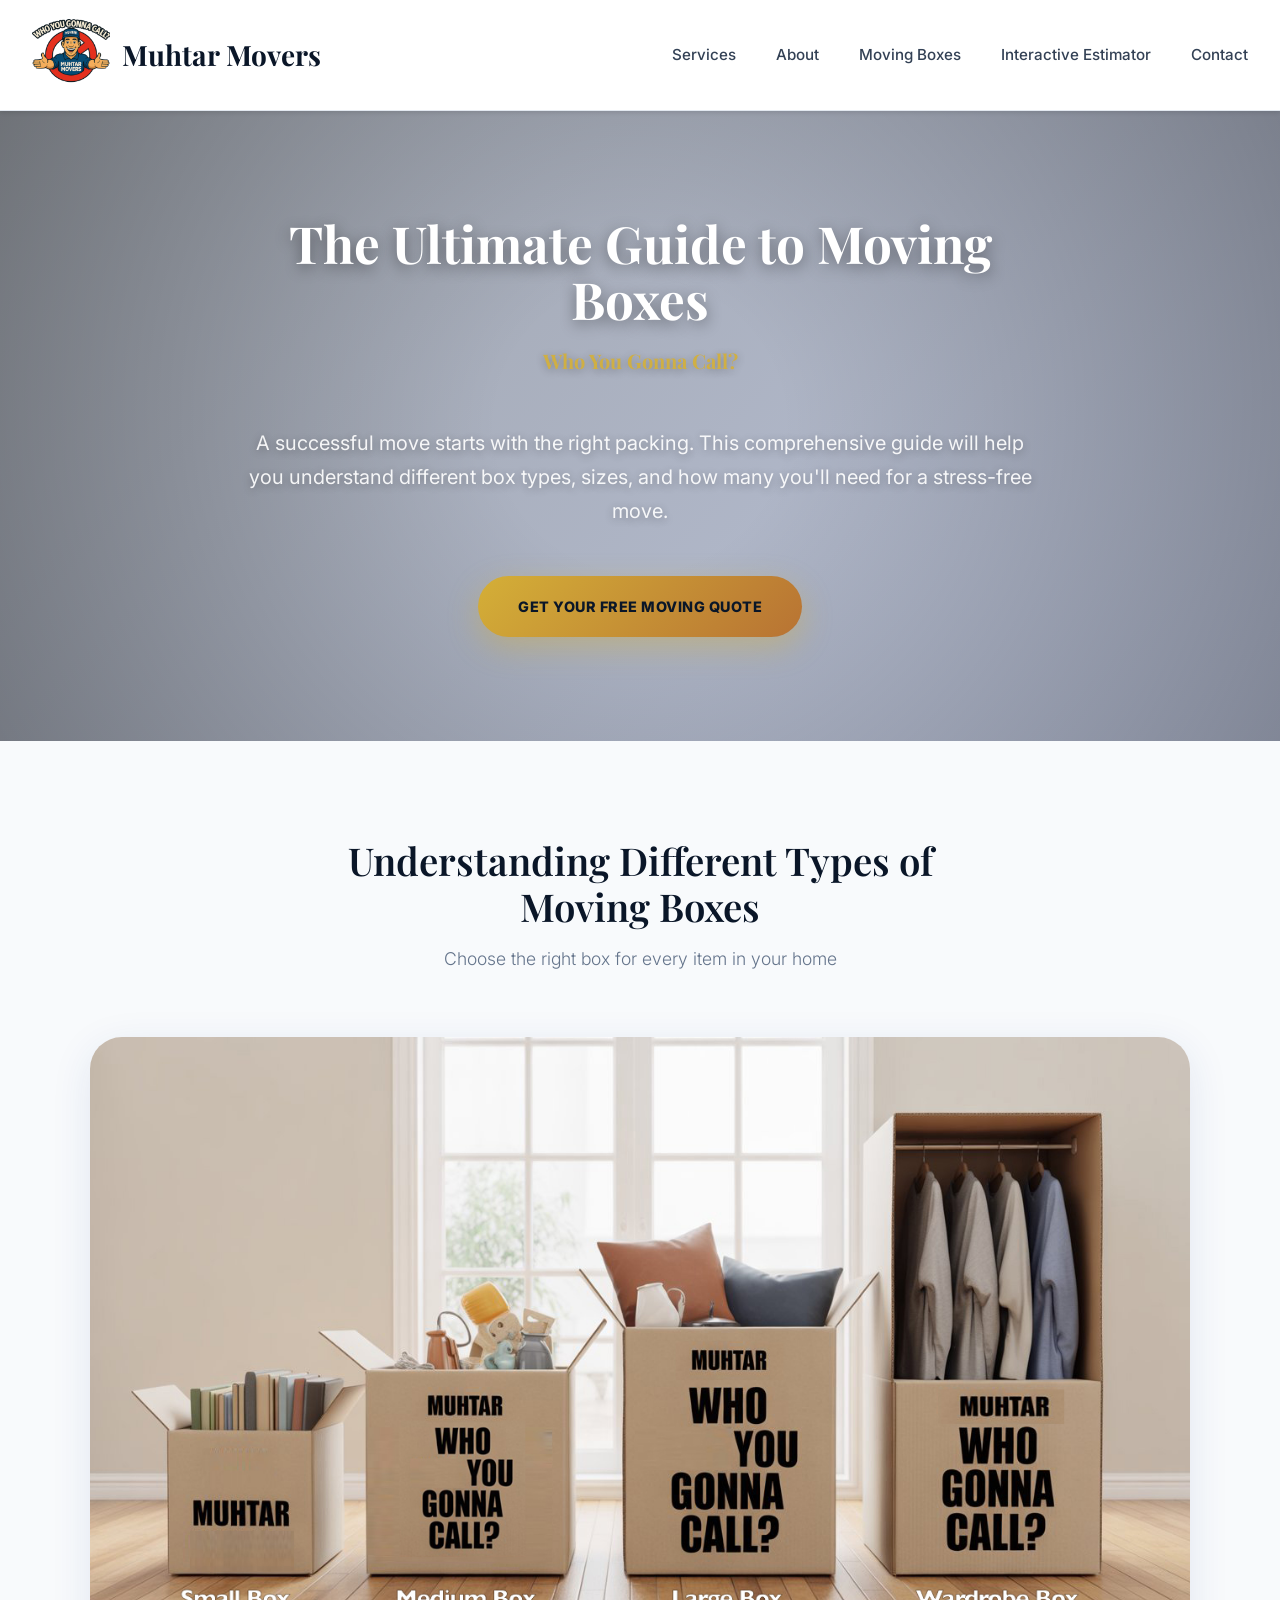
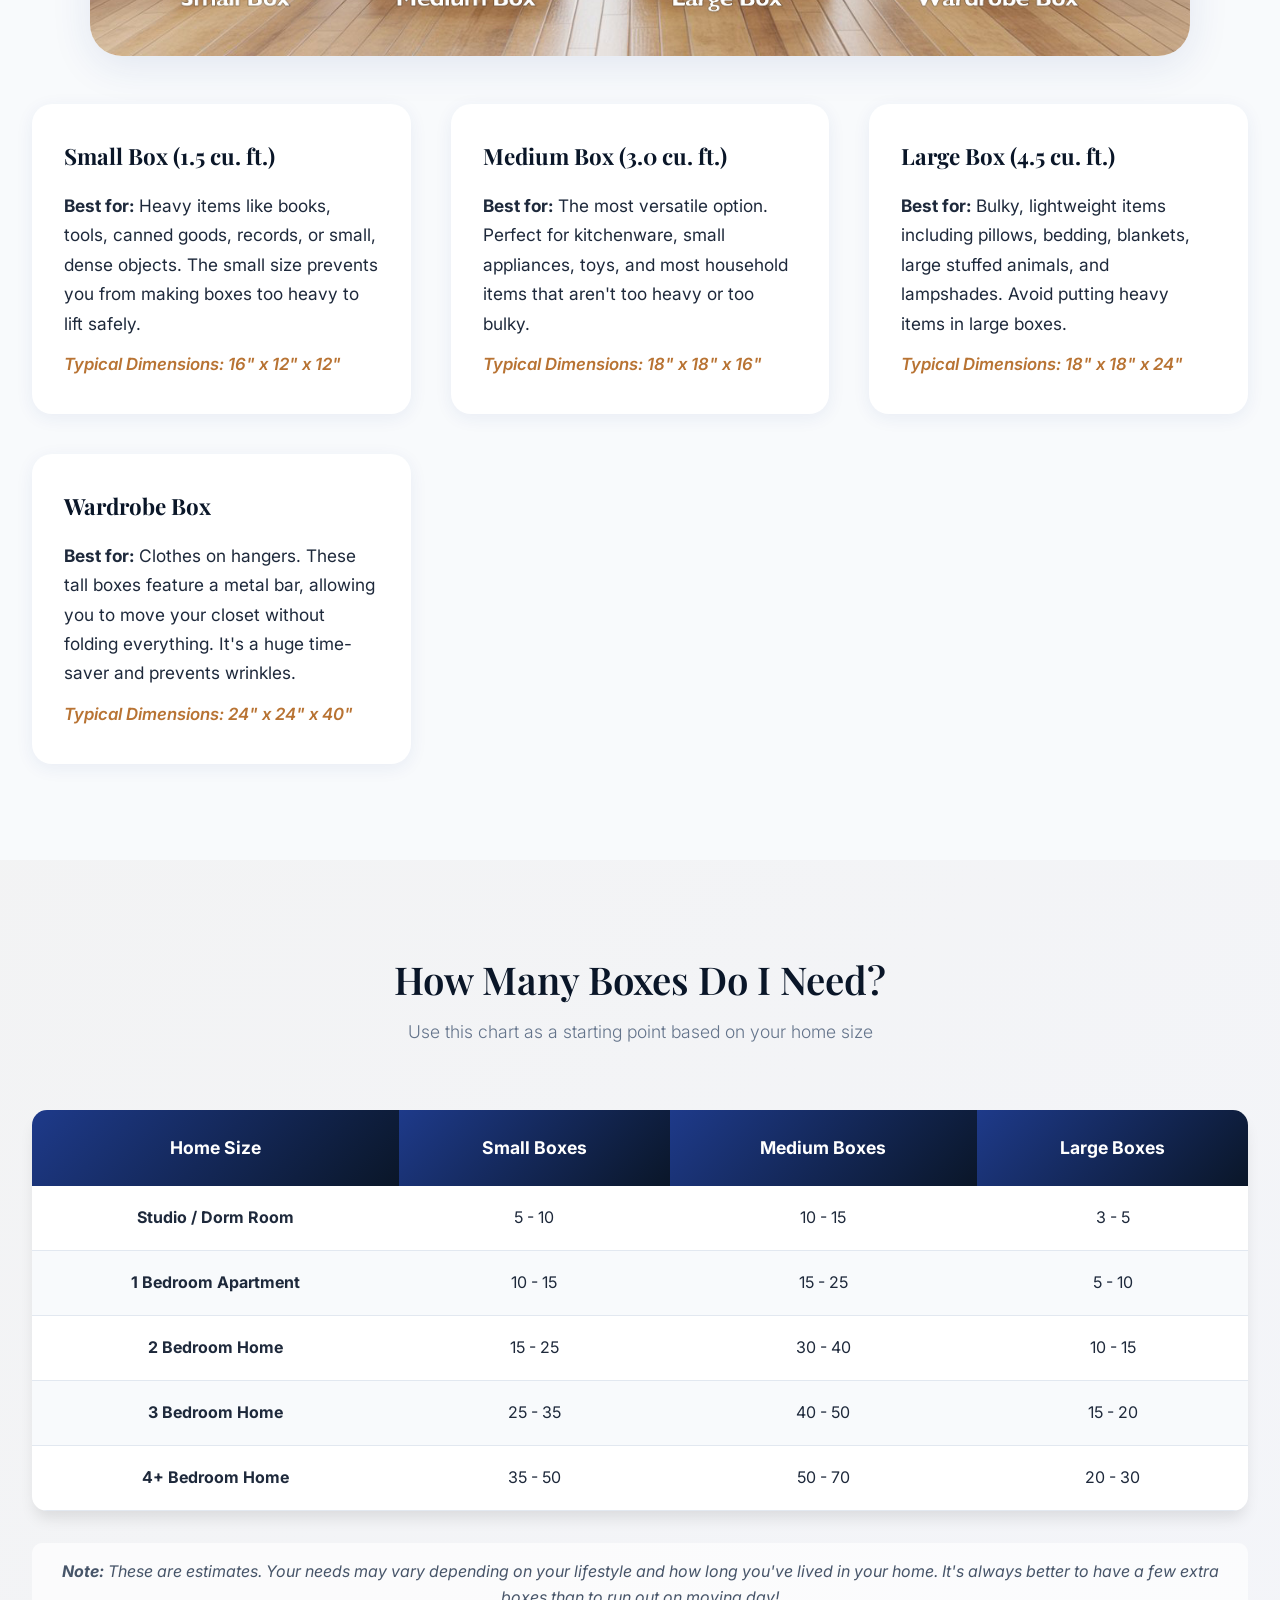
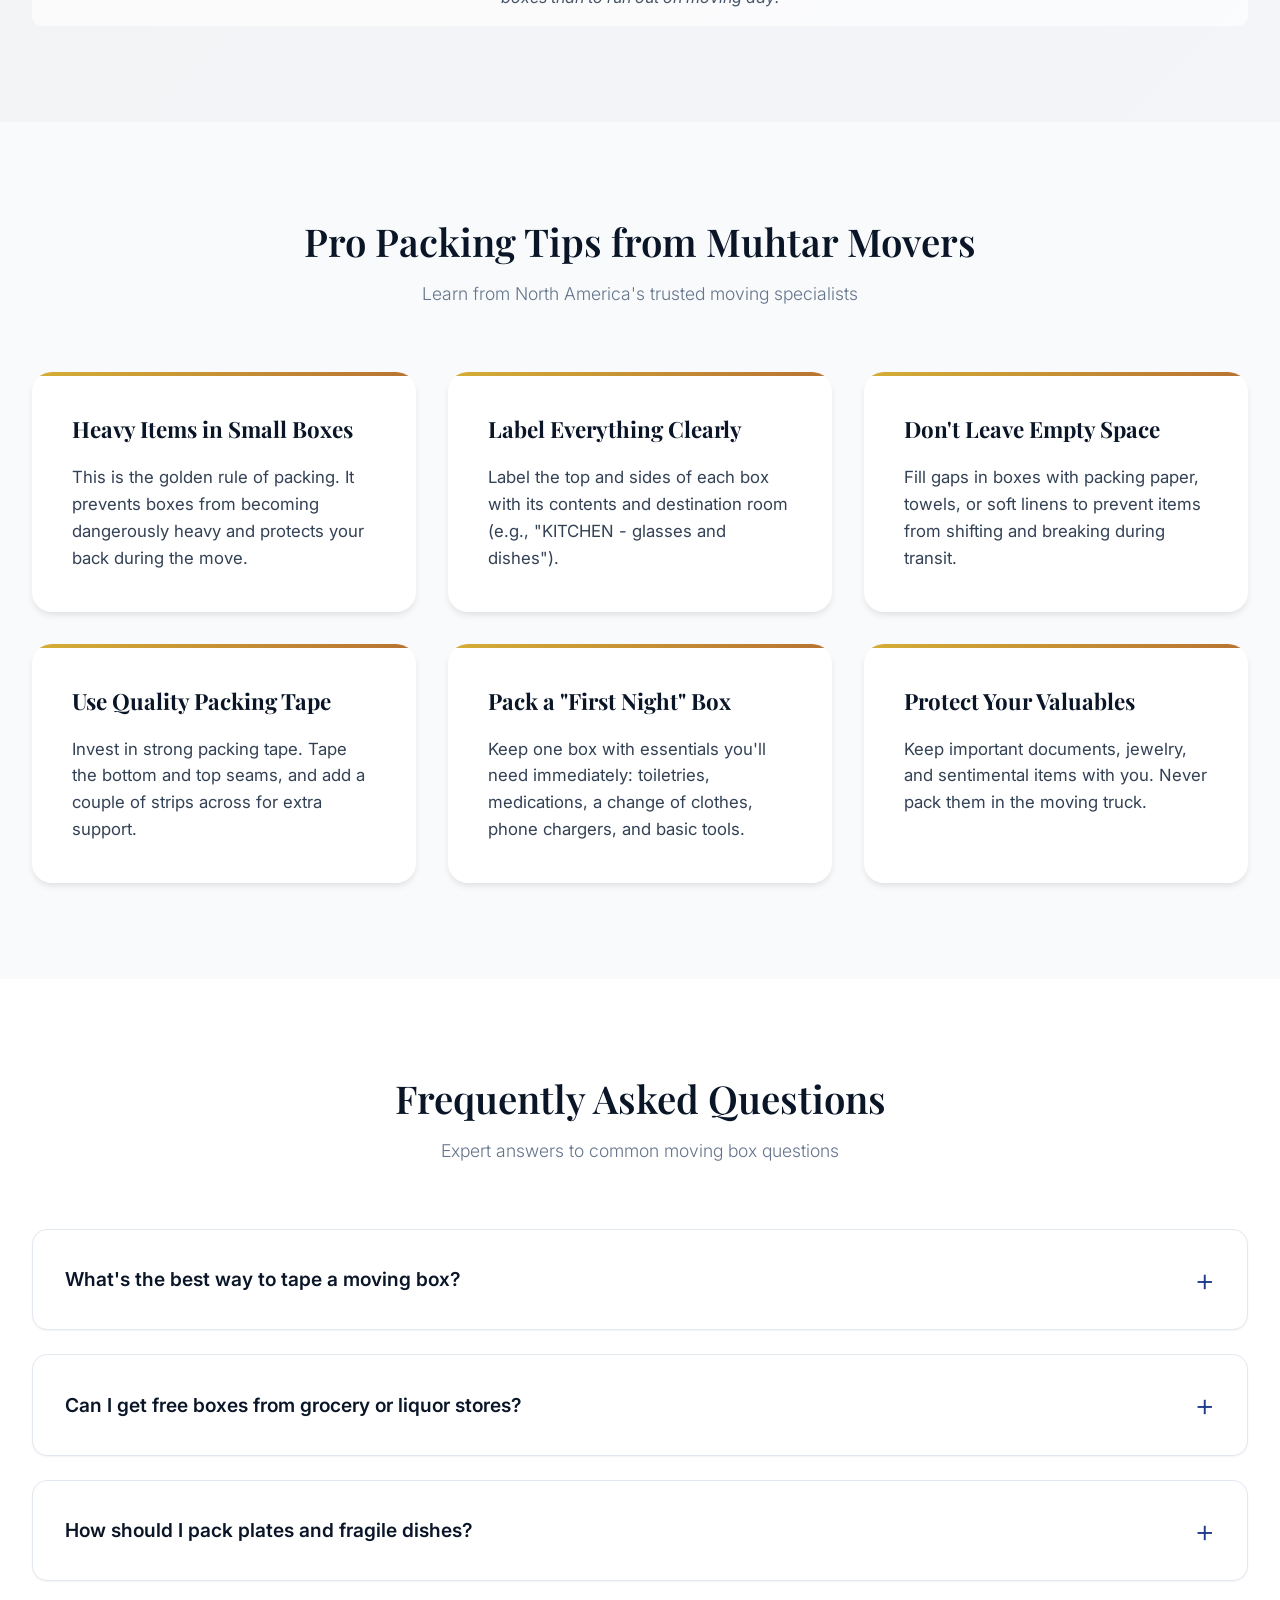
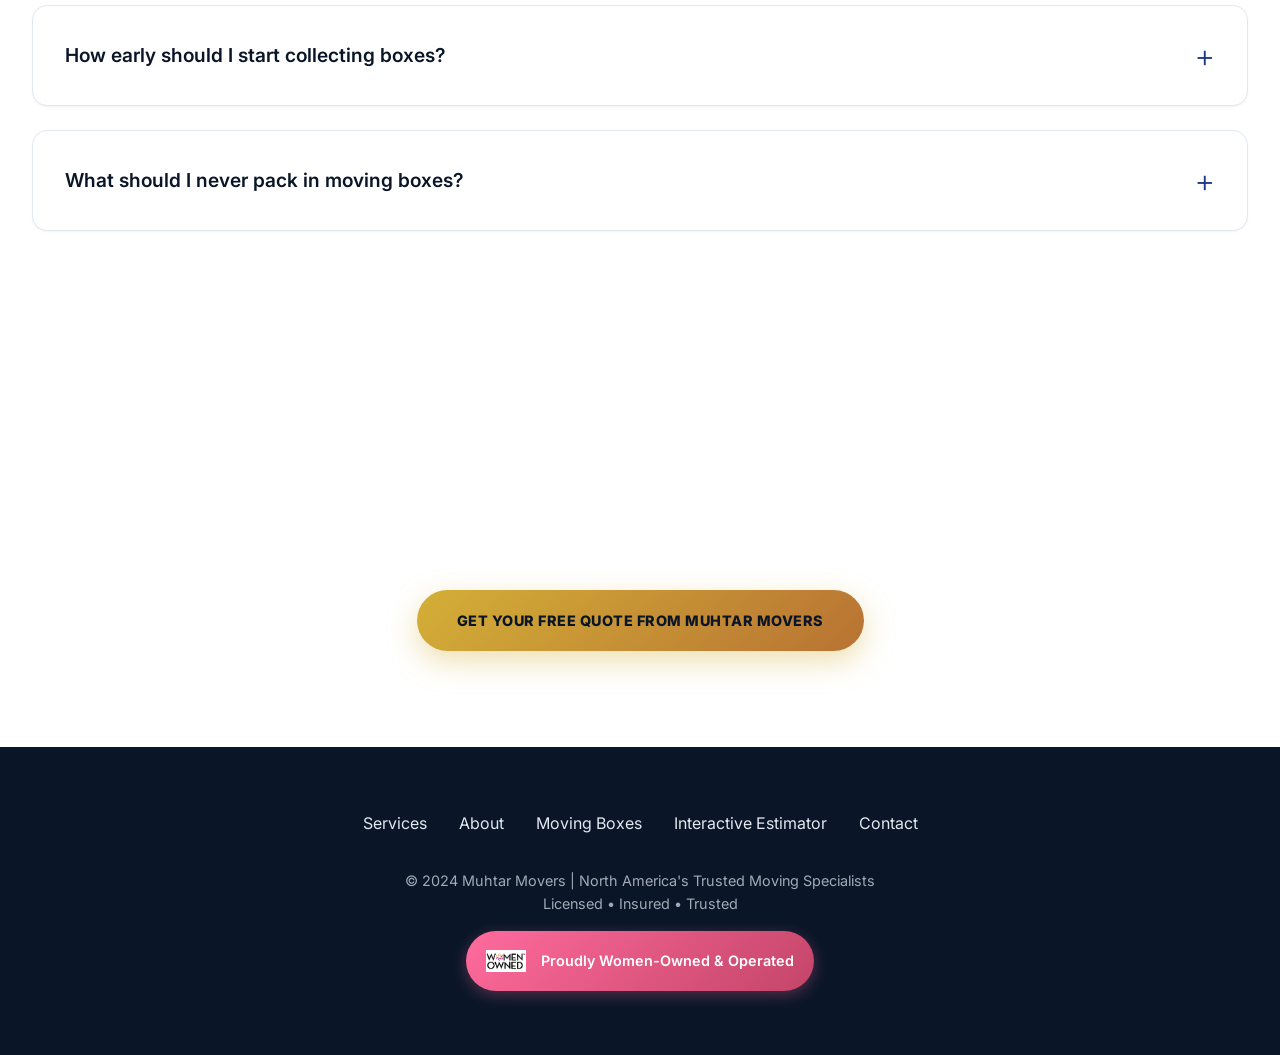
==== moving-boxes.html @ a3755960 "first commit" ====
<!DOCTYPE html>
<html lang="en">
<head>
    <meta charset="UTF-8">
    <meta name="viewport" content="width=device-width, initial-scale=1.0">
    <meta http-equiv="Content-Security-Policy" content="upgrade-insecure-requests">
    <title>The Ultimate Guide to Moving Boxes: Sizes, Tips & How Many You Need | Muhtar Movers</title>
    <meta name="description" content="Learn how to choose the right moving boxes for your move. Our complete guide covers box types, sizes, and how to estimate the number of boxes you need. Expert tips from North America's trusted moving specialists.">
    <meta name="keywords" content="moving boxes, moving box sizes, packing boxes, moving supplies, how many boxes do I need, moving tips, packing tips, moving company, moving boxes guide">

    <!-- Google Fonts -->
    <link rel="preconnect" href="https://fonts.googleapis.com">
    <link rel="preconnect" href="https://fonts.gstatic.com" crossorigin>
    <link href="https://fonts.googleapis.com/css2?family=Inter:wght@300;400;500;600;700;800&family=Playfair+Display:wght@400;500;600;700&display=swap" rel="stylesheet">
    
    <!-- Secure Configuration System -->
    <script src="config.js"></script>
    <script src="config-loader.js"></script>

    <style>
        /* === PREMIUM DESIGN SYSTEM === */
        :root {
            /* Premium Color Palette */
            --primary-navy: #0a1628;
            --primary-blue: #1e3a8a;
            --accent-gold: #d4af37;
            --accent-copper: #b87333;
            --neutral-100: #ffffff;
            --neutral-200: #f8fafc;
            --neutral-300: #e2e8f0;
            --neutral-400: #94a3b8;
            --neutral-500: #64748b;
            --neutral-600: #475569;
            --neutral-700: #334155;
            --neutral-800: #1e293b;
            --neutral-900: #0f172a;
            
            /* Gradients */
            --gradient-primary: linear-gradient(135deg, #1e3a8a 0%, #0a1628 100%);
            --gradient-gold: linear-gradient(135deg, #d4af37 0%, #b87333 100%);
            --gradient-glass: linear-gradient(135deg, rgba(255,255,255,0.1) 0%, rgba(255,255,255,0.05) 100%);
            
            /* Typography */
            --font-primary: 'Inter', -apple-system, BlinkMacSystemFont, sans-serif;
            --font-display: 'Playfair Display', serif;
            
            /* Shadows */
            --shadow-sm: 0 1px 2px 0 rgba(0, 0, 0, 0.05);
            --shadow-md: 0 4px 6px -1px rgba(0, 0, 0, 0.1);
            --shadow-lg: 0 10px 15px -3px rgba(0, 0, 0, 0.1);
            --shadow-xl: 0 20px 25px -5px rgba(0, 0, 0, 0.1);
            --shadow-2xl: 0 25px 50px -12px rgba(0, 0, 0, 0.25);
            
            /* Transitions */
            --transition-fast: 0.15s ease-out;
            --transition-normal: 0.3s ease-out;
            --transition-slow: 0.5s ease-out;
        }

        /* === RESET & BASE === */
        * {
            margin: 0;
            padding: 0;
            box-sizing: border-box;
        }

        html {
            scroll-behavior: smooth;
            font-size: 16px;
        }

        body {
            font-family: var(--font-primary);
            color: var(--neutral-800);
            background-color: var(--neutral-100);
            line-height: 1.6;
            overflow-x: hidden;
        }

        /* === UTILITY CLASSES === */
        .container {
            max-width: 1400px;
            margin: 0 auto;
            padding: 0 2rem;
        }

        .btn {
            display: inline-flex;
            align-items: center;
            justify-content: center;
            padding: 1.2rem 2.5rem;
            font-weight: 700;
            font-size: 1rem;
            text-decoration: none;
            border-radius: 50px;
            transition: all var(--transition-normal);
            cursor: pointer;
            border: none;
            position: relative;
            overflow: hidden;
            letter-spacing: 0.5px;
            text-transform: uppercase;
            font-size: 0.9rem;
        }

        .btn::before {
            content: '';
            position: absolute;
            top: 0;
            left: -100%;
            width: 100%;
            height: 100%;
            background: linear-gradient(90deg, transparent, rgba(255, 255, 255, 0.2), transparent);
            transition: left 0.5s;
        }

        .btn:hover::before {
            left: 100%;
        }

        .btn-primary {
            background: var(--gradient-primary);
            color: var(--neutral-100);
            box-shadow: 0 10px 30px rgba(30, 58, 138, 0.4);
        }

        .btn-primary:hover {
            transform: translateY(-4px) scale(1.05);
            box-shadow: 0 20px 40px rgba(30, 58, 138, 0.6);
        }

        .btn-gold {
            background: var(--gradient-gold);
            color: var(--primary-navy);
            box-shadow: 0 10px 30px rgba(212, 175, 55, 0.4);
            font-weight: 800;
        }

        .btn-gold:hover {
            transform: translateY(-4px) scale(1.05);
            box-shadow: 0 20px 40px rgba(212, 175, 55, 0.6);
            color: var(--primary-navy);
        }

        /* === HEADER === */
        .header {
            background: white;
            border-bottom: 1px solid #e2e8f0;
            padding: 1rem 0;
            box-shadow: 0 2px 4px rgba(0, 0, 0, 0.1);
            position: sticky;
            top: 0;
            z-index: 100;
        }

        .header .container {
            display: flex;
            align-items: center;
            justify-content: space-between;
        }

        .logo {
            font-family: var(--font-display);
            font-size: 1.75rem;
            font-weight: 700;
            color: var(--primary-navy);
            text-decoration: none;
            display: flex;
            align-items: center;
        }

        .logo img {
            height: 78px;
            width: auto;
            margin-right: 0.75rem;
            transition: transform var(--transition-normal);
        }

        .logo:hover img {
            transform: scale(1.05);
        }

        .nav {
            display: flex;
            list-style: none;
            gap: 2.5rem;
        }

        .nav a {
            color: var(--neutral-700);
            text-decoration: none;
            font-weight: 500;
            font-size: 0.95rem;
            position: relative;
            transition: color var(--transition-fast);
        }

        .nav a:hover {
            color: var(--primary-blue);
        }

        .nav a::after {
            content: '';
            position: absolute;
            bottom: -8px;
            left: 0;
            width: 0;
            height: 2px;
            background: var(--gradient-gold);
            transition: width var(--transition-normal);
        }

        .nav a:hover::after {
            width: 100%;
        }

        /* === HERO SECTION === */
        .hero {
            min-height: 70vh;
            background: linear-gradient(135deg, rgba(10, 22, 40, 0.4) 0%, rgba(30, 58, 138, 0.3) 100%), url('https://images.unsplash.com/photo-1566576721346-d4a3b4eaeb55?q=80&w=1965&auto=format&fit=crop') center/cover no-repeat;
            background-attachment: fixed;
            display: flex;
            align-items: center;
            padding: 100px 0;
            color: var(--neutral-100);
            position: relative;
        }

        .hero::before {
            content: '';
            position: absolute;
            top: 0;
            left: 0;
            right: 0;
            bottom: 0;
            background: radial-gradient(circle at center, transparent 20%, rgba(0,0,0,0.3) 100%);
            z-index: 1;
        }

        .hero-content {
            position: relative;
            z-index: 2;
            text-align: center;
            max-width: 800px;
            margin: 0 auto;
        }

        .hero h1 {
            font-family: var(--font-display);
            font-size: clamp(2.5rem, 4vw, 4rem);
            font-weight: 700;
            line-height: 1.1;
            margin-bottom: 1rem;
            color: white;
            text-shadow: 0 4px 15px rgba(0,0,0,0.4);
        }

        .hero-slogan {
            font-size: clamp(1.5rem, 3vw, 2.5rem);
            font-family: var(--font-display);
            color: var(--accent-gold);
            margin-bottom: 2rem;
            text-shadow: 2px 2px 4px rgba(0,0,0,0.5);
            font-weight: 700;
        }

        .hero p {
            font-size: 1.25rem;
            margin-bottom: 3rem;
            opacity: 0.9;
            line-height: 1.7;
            text-shadow: 0 2px 8px rgba(0,0,0,0.3);
        }

        /* === SECTIONS === */
        section {
            padding: 6rem 0;
        }

        .section-header {
            text-align: center;
            max-width: 700px;
            margin: 0 auto 4rem;
        }

        .section-title {
            font-family: var(--font-display);
            font-size: clamp(2rem, 3vw, 3rem);
            font-weight: 600;
            color: var(--primary-navy);
            margin-bottom: 1rem;
            line-height: 1.2;
        }

        .section-subtitle {
            font-size: 1.1rem;
            color: var(--neutral-500);
            font-weight: 300;
            line-height: 1.6;
        }

        /* === BOX TYPES SECTION === */
        .box-types {
            background: var(--neutral-200);
        }
        .main-box-hero-image-wrapper {
            width: 100%;
            max-width: 1100px;
            margin: 0 auto 3rem auto;
            border-radius: 32px;
            overflow: hidden;
            box-shadow: 0 10px 40px rgba(30,58,138,0.10);
            background: #fff;
        }
        .main-box-hero-image {
            width: 100%;
            height: auto;
            display: block;
            aspect-ratio: 16/9;
            object-fit: cover;
        }
        .box-type-cards {
            display: grid;
            grid-template-columns: repeat(auto-fit, minmax(320px, 1fr));
            gap: 2.5rem;
            margin-top: 2rem;
        }
        .box-type-card {
            background: var(--neutral-100);
            border-radius: 20px;
            box-shadow: 0 4px 18px rgba(30,58,138,0.07);
            padding: 2.2rem 2rem 1.5rem 2rem;
            display: flex;
            flex-direction: column;
            align-items: flex-start;
            transition: box-shadow 0.3s;
        }
        .box-type-card:hover {
            box-shadow: 0 8px 32px rgba(30,58,138,0.13);
        }
        .box-type-card h3 {
            font-family: var(--font-display);
            font-size: 1.4rem;
            color: var(--primary-navy);
            margin-bottom: 1rem;
            font-weight: 700;
        }
        .box-type-card p {
            font-size: 1.08rem;
            line-height: 1.7;
            margin-bottom: 0.7rem;
        }
        .box-type-card em {
            color: var(--accent-copper);
            font-weight: 600;
            font-size: 1.05rem;
        }
        @media (max-width: 900px) {
            .main-box-hero-image-wrapper {
                border-radius: 18px;
            }
            .box-type-cards {
                grid-template-columns: 1fr;
                gap: 1.5rem;
            }
            .box-type-card {
                padding: 1.5rem 1rem 1rem 1rem;
            }
        }

        .box-entry:hover {
            transform: translateY(-5px);
            box-shadow: var(--shadow-xl);
        }

        .box-entry:nth-child(even) .box-content {
            order: -1;
        }

        .box-entry img {
            width: 100%;
            height: 300px;
            object-fit: cover;
            border-radius: 15px;
            box-shadow: var(--shadow-md);
        }

        .box-content h3 {
            font-family: var(--font-display);
            font-size: 1.8rem;
            color: var(--primary-navy);
            margin-bottom: 1rem;
        }

        .box-content p {
            font-size: 1.1rem;
            line-height: 1.7;
            margin-bottom: 1rem;
        }

        .box-content em {
            color: var(--accent-copper);
            font-weight: 600;
        }

        /* === CALCULATOR SECTION === */
        .calculator {
            background: linear-gradient(135deg, rgba(10, 22, 40, 0.05) 0%, rgba(30, 58, 138, 0.05) 100%);
        }

        .estimator-table {
            width: 100%;
            margin-top: 2rem;
            border-collapse: collapse;
            border-radius: 15px;
            overflow: hidden;
            box-shadow: var(--shadow-lg);
            background: white;
        }

        .estimator-table th {
            background: var(--gradient-primary);
            color: white;
            padding: 1.5rem;
            text-align: center;
            font-weight: 700;
            font-size: 1.1rem;
        }

        .estimator-table td {
            padding: 1.2rem;
            text-align: center;
            border-bottom: 1px solid var(--neutral-300);
            font-size: 1rem;
        }

        .estimator-table tbody tr:nth-child(even) {
            background-color: var(--neutral-200);
        }

        .estimator-table tbody tr:hover {
            background-color: rgba(212, 175, 55, 0.1);
        }

        .table-note {
            text-align: center;
            margin-top: 2rem;
            font-style: italic;
            color: var(--neutral-600);
            padding: 1rem;
            background: rgba(255, 255, 255, 0.7);
            border-radius: 10px;
        }

        /* === TIPS SECTION === */
        .tips {
            background: var(--neutral-200);
        }

        .tips-grid {
            display: grid;
            grid-template-columns: repeat(auto-fit, minmax(350px, 1fr));
            gap: 2rem;
        }

        .tip-card {
            background: white;
            padding: 2.5rem;
            border-radius: 20px;
            box-shadow: var(--shadow-md);
            transition: all var(--transition-normal);
            position: relative;
            overflow: hidden;
        }

        .tip-card::before {
            content: '';
            position: absolute;
            top: 0;
            left: 0;
            right: 0;
            height: 4px;
            background: var(--gradient-gold);
        }

        .tip-card:hover {
            transform: translateY(-5px);
            box-shadow: var(--shadow-xl);
        }

        .tip-card h3 {
            font-family: var(--font-display);
            font-size: 1.4rem;
            color: var(--primary-navy);
            margin-bottom: 1rem;
        }

        .tip-card p {
            font-size: 1.05rem;
            line-height: 1.6;
            color: var(--neutral-700);
        }

        /* === FAQ SECTION === */
        .faq {
            background: var(--neutral-100);
        }

        .faq-item {
            border: 1px solid var(--neutral-300);
            border-radius: 15px;
            margin-bottom: 1.5rem;
            overflow: hidden;
            background: white;
            box-shadow: var(--shadow-sm);
            transition: all var(--transition-normal);
        }

        .faq-item:hover {
            box-shadow: var(--shadow-md);
        }

        .faq-item.active {
            box-shadow: var(--shadow-lg);
            border-color: var(--primary-blue);
        }

        .faq-question {
            padding: 1.5rem 2rem;
            cursor: pointer;
            font-size: 1.2rem;
            font-weight: 600;
            color: var(--primary-navy);
            display: flex;
            justify-content: space-between;
            align-items: center;
            transition: background-color var(--transition-fast);
        }

        .faq-question:hover {
            background-color: var(--neutral-200);
        }

        .faq-question::after {
            content: '+';
            font-size: 2rem;
            color: var(--primary-blue);
            transition: transform var(--transition-normal);
            font-weight: 300;
        }

        .faq-item.active .faq-question::after {
            transform: rotate(45deg);
        }

        .faq-answer {
            max-height: 0;
            overflow: hidden;
            transition: max-height var(--transition-normal), padding var(--transition-normal);
            background: var(--neutral-200);
        }

        .faq-item.active .faq-answer {
            max-height: 500px;
            padding: 1.5rem 2rem;
        }

        .faq-answer p {
            font-size: 1.05rem;
            line-height: 1.6;
            color: var(--neutral-700);
            margin: 0;
        }

        /* === CTA SECTION === */
        .cta {
            background: linear-gradient(135deg, rgba(10, 22, 40, 0.55) 0%, rgba(30, 58, 138, 0.45) 100%), url('visuals/boxes/02.jpeg') center/cover no-repeat;
            background-attachment: fixed;
            color: white;
            text-align: center;
            padding: 6rem 0;
            position: relative;
        }

        .cta h3 {
            font-family: var(--font-display);
            font-size: 2.5rem;
            font-weight: 700;
            margin-bottom: 1rem;
            color: white;
        }

        .cta p {
            font-size: 1.2rem;
            margin-bottom: 2rem;
            opacity: 0.9;
        }

        .cta-image-wrapper {
            width: 100%;
            max-width: 900px;
            margin: 0 auto 2.5rem auto;
            border-radius: 24px;
            overflow: hidden;
            box-shadow: 0 8px 32px rgba(30,58,138,0.10);
            background: #fff;
        }
        .cta-image {
            width: 100%;
            height: auto;
            display: block;
            aspect-ratio: 16/9;
            object-fit: cover;
        }
        @media (max-width: 900px) {
            .cta-image-wrapper {
                border-radius: 14px;
            }
        }

        /* === FOOTER === */
        .footer {
            background: var(--primary-navy);
            color: var(--neutral-300);
            padding: 4rem 0 2rem;
            text-align: center;
        }

        .footer-content {
            margin-bottom: 2rem;
        }

        .footer-nav {
            display: flex;
            justify-content: center;
            gap: 2rem;
            margin-bottom: 2rem;
        }

        .footer-nav a {
            color: var(--neutral-300);
            text-decoration: none;
            transition: color var(--transition-fast);
        }

        .footer-nav a:hover {
            color: var(--accent-gold);
        }

        .footer p {
            opacity: 0.7;
            font-size: 0.9rem;
        }

        .footer-women-owned {
            background: linear-gradient(135deg, #FF6B9D, #C44569);
            color: white;
            padding: 10px 20px;
            border-radius: 50px;
            font-weight: 600;
            font-size: 0.9rem;
            margin: 1rem auto 0;
            display: inline-flex;
            align-items: center;
            opacity: 1 !important;
            box-shadow: 0 4px 15px rgba(255, 107, 157, 0.3);
        }

        .wo-logo-footer {
            width: 40px;
            height: 40px;
            margin-right: 15px;
            object-fit: contain;
        }

        /* === RESPONSIVE === */
        @media (max-width: 768px) {
            .container {
                padding: 0 1rem;
            }

            .nav {
                display: none;
            }

            .hero h1 {
                font-size: 2.5rem;
            }

            .hero-slogan {
                font-size: 1.5rem;
            }

            .box-entry {
                grid-template-columns: 1fr;
                text-align: center;
            }

            .box-entry:nth-child(even) {
                grid-template-columns: 1fr;
            }

            .box-entry:nth-child(even) .box-content {
                order: 0;
            }

            .tips-grid {
                grid-template-columns: 1fr;
            }

            .estimator-table {
                font-size: 0.9rem;
            }

            .estimator-table th,
            .estimator-table td {
                padding: 0.8rem 0.5rem;
            }
        }
    </style>
</head>
<body>
    <!-- Header -->
    <header class="header">
        <div class="container">
            <a href="index.html" class="logo">
                <img src="visuals/Logo.png" alt="Muhtar Movers Logo">
                Muhtar Movers
            </a>
            <nav class="nav">
                <a href="index.html#services">Services</a>
                <a href="index.html#about">About</a>
                <a href="moving-boxes.html">Moving Boxes</a>
                <a href="game/interactive.html">Interactive Estimator</a>
                <a href="index.html#contact">Contact</a>
            </nav>
        </div>
    </header>

    <!-- Hero Section -->
    <section class="hero">
        <div class="container">
            <div class="hero-content">
                <h1>The Ultimate Guide to Moving Boxes</h1>
                <p class="hero-slogan">Who You Gonna Call?</p>
                <p>A successful move starts with the right packing. This comprehensive guide will help you understand different box types, sizes, and how many you'll need for a stress-free move.</p>
                <a href="game/interactive.html" class="btn btn-gold">Get Your Free Moving Quote</a>
            </div>
        </div>
    </section>

    <!-- Box Types Section -->
    <section class="box-types">
        <div class="container">
            <div class="section-header">
                <h2 class="section-title">Understanding Different Types of Moving Boxes</h2>
                <p class="section-subtitle">Choose the right box for every item in your home</p>
            </div>
            <div class="main-box-hero-image-wrapper">
                <img src="visuals/boxes/all01.jpg" alt="All box types" class="main-box-hero-image">
            </div>
            <div class="box-type-cards">
                <div class="box-type-card">
                    <h3>Small Box (1.5 cu. ft.)</h3>
                    <p><strong>Best for:</strong> Heavy items like books, tools, canned goods, records, or small, dense objects. The small size prevents you from making boxes too heavy to lift safely.</p>
                    <p><em>Typical Dimensions: 16" x 12" x 12"</em></p>
                </div>
                <div class="box-type-card">
                    <h3>Medium Box (3.0 cu. ft.)</h3>
                    <p><strong>Best for:</strong> The most versatile option. Perfect for kitchenware, small appliances, toys, and most household items that aren't too heavy or too bulky.</p>
                    <p><em>Typical Dimensions: 18" x 18" x 16"</em></p>
                </div>
                <div class="box-type-card">
                    <h3>Large Box (4.5 cu. ft.)</h3>
                    <p><strong>Best for:</strong> Bulky, lightweight items including pillows, bedding, blankets, large stuffed animals, and lampshades. Avoid putting heavy items in large boxes.</p>
                    <p><em>Typical Dimensions: 18" x 18" x 24"</em></p>
                </div>
                <div class="box-type-card">
                    <h3>Wardrobe Box</h3>
                    <p><strong>Best for:</strong> Clothes on hangers. These tall boxes feature a metal bar, allowing you to move your closet without folding everything. It's a huge time-saver and prevents wrinkles.</p>
                    <p><em>Typical Dimensions: 24" x 24" x 40"</em></p>
                </div>
            </div>
        </div>
    </section>
    
    <!-- Calculator Section -->
    <section class="calculator">
        <div class="container">
            <div class="section-header">
                <h2 class="section-title">How Many Boxes Do I Need?</h2>
                <p class="section-subtitle">Use this chart as a starting point based on your home size</p>
            </div>
            
            <table class="estimator-table">
                <thead>
                    <tr>
                        <th>Home Size</th>
                        <th>Small Boxes</th>
                        <th>Medium Boxes</th>
                        <th>Large Boxes</th>
                    </tr>
                </thead>
                <tbody>
                    <tr>
                        <td><strong>Studio / Dorm Room</strong></td>
                        <td>5 - 10</td>
                        <td>10 - 15</td>
                        <td>3 - 5</td>
                    </tr>
                    <tr>
                        <td><strong>1 Bedroom Apartment</strong></td>
                        <td>10 - 15</td>
                        <td>15 - 25</td>
                        <td>5 - 10</td>
                    </tr>
                    <tr>
                        <td><strong>2 Bedroom Home</strong></td>
                        <td>15 - 25</td>
                        <td>30 - 40</td>
                        <td>10 - 15</td>
                    </tr>
                    <tr>
                        <td><strong>3 Bedroom Home</strong></td>
                        <td>25 - 35</td>
                        <td>40 - 50</td>
                        <td>15 - 20</td>
                    </tr>
                    <tr>
                        <td><strong>4+ Bedroom Home</strong></td>
                        <td>35 - 50</td>
                        <td>50 - 70</td>
                        <td>20 - 30</td>
                    </tr>
                </tbody>
            </table>
            
            <div class="table-note">
                <p><strong>Note:</strong> These are estimates. Your needs may vary depending on your lifestyle and how long you've lived in your home. It's always better to have a few extra boxes than to run out on moving day!</p>
            </div>
        </div>
    </section>

    <!-- Tips Section -->
    <section class="tips">
        <div class="container">
            <div class="section-header">
                <h2 class="section-title">Pro Packing Tips from Muhtar Movers</h2>
                <p class="section-subtitle">Learn from North America's trusted moving specialists</p>
            </div>
            
            <div class="tips-grid">
                <div class="tip-card">
                    <h3>Heavy Items in Small Boxes</h3>
                    <p>This is the golden rule of packing. It prevents boxes from becoming dangerously heavy and protects your back during the move.</p>
                </div>
                <div class="tip-card">
                    <h3>Label Everything Clearly</h3>
                    <p>Label the top and sides of each box with its contents and destination room (e.g., "KITCHEN - glasses and dishes").</p>
                </div>
                <div class="tip-card">
                    <h3>Don't Leave Empty Space</h3>
                    <p>Fill gaps in boxes with packing paper, towels, or soft linens to prevent items from shifting and breaking during transit.</p>
                </div>
                <div class="tip-card">
                    <h3>Use Quality Packing Tape</h3>
                    <p>Invest in strong packing tape. Tape the bottom and top seams, and add a couple of strips across for extra support.</p>
                </div>
                <div class="tip-card">
                    <h3>Pack a "First Night" Box</h3>
                    <p>Keep one box with essentials you'll need immediately: toiletries, medications, a change of clothes, phone chargers, and basic tools.</p>
                </div>
                <div class="tip-card">
                    <h3>Protect Your Valuables</h3>
                    <p>Keep important documents, jewelry, and sentimental items with you. Never pack them in the moving truck.</p>
                </div>
            </div>
        </div>
    </section>

    <!-- FAQ Section -->
    <section class="faq">
        <div class="container">
            <div class="section-header">
                <h2 class="section-title">Frequently Asked Questions</h2>
                <p class="section-subtitle">Expert answers to common moving box questions</p>
            </div>
            
            <div class="faq-item">
                <div class="faq-question">What's the best way to tape a moving box?</div>
                <div class="faq-answer">
                    <p>Use the "H-Tape" method. Tape down the main seam where the flaps meet in the middle, then tape along the two short side seams. This creates a strong 'H' shape and fully secures the bottom and top of the box.</p>
                </div>
            </div>
            
            <div class="faq-item">
                <div class="faq-question">Can I get free boxes from grocery or liquor stores?</div>
                <div class="faq-answer">
                    <p>While possible, it's not always recommended. Used boxes may be structurally weak, have odd shapes, or carry contaminants from their previous contents. For the safety of your belongings, it's best to use proper moving boxes.</p>
                </div>
            </div>
            
            <div class="faq-item">
                <div class="faq-question">How should I pack plates and fragile dishes?</div>
                <div class="faq-answer">
                    <p>Use a medium box, often called a "Dish Pack" box if it comes with cell dividers. Wrap each plate in packing paper and stack them vertically (like records in a crate), not flat. They are much stronger this way. Fill all gaps with crumpled paper.</p>
                </div>
            </div>
            
            <div class="faq-item">
                <div class="faq-question">How early should I start collecting boxes?</div>
                <div class="faq-answer">
                    <p>Start gathering boxes 6-8 weeks before your move. This gives you time to find the right sizes and quantities without rushing. Remember, different box types serve different purposes, so plan accordingly.</p>
                </div>
            </div>
            
            <div class="faq-item">
                <div class="faq-question">What should I never pack in moving boxes?</div>
                <div class="faq-answer">
                    <p>Never pack hazardous materials (paint, chemicals, propane), perishable food, important documents, jewelry, cash, or irreplaceable items. These should be transported separately or kept with you personally.</p>
                </div>
            </div>
        </div>
    </section>

    <!-- CTA Section -->
    <section class="cta">
        <div class="container">
            <h3>Ready to Make Your Move?</h3>
            <p>Now that you know how to pack properly, let North America's trusted moving specialists handle the heavy lifting.</p>
            <a href="game/interactive.html" class="btn btn-gold">Get Your Free Quote from Muhtar Movers</a>
        </div>
    </section>

    <!-- Footer -->
    <footer class="footer">
        <div class="container">
            <div class="footer-content">
                <div class="footer-nav">
                    <a href="index.html#services">Services</a>
                    <a href="index.html#about">About</a>
                    <a href="moving-boxes.html">Moving Boxes</a>
                    <a href="game/interactive.html">Interactive Estimator</a>
                    <a href="index.html#contact">Contact</a>
                </div>
                <p>© 2024 Muhtar Movers | North America's Trusted Moving Specialists</p>
                <p>Licensed • Insured • Trusted</p>
                <p class="footer-women-owned">
                    <img src="visuals/WO.png" alt="Women Owned" class="wo-logo-footer">
                    <span>Proudly Women-Owned & Operated</span>
                </p>
            </div>
        </div>
    </footer>

    <script>
        // FAQ Accordion Functionality
        const faqItems = document.querySelectorAll('.faq-item');
        
        faqItems.forEach(item => {
            const question = item.querySelector('.faq-question');
            const answer = item.querySelector('.faq-answer');
            
            question.addEventListener('click', () => {
                const isActive = item.classList.contains('active');
                
                // Close all other FAQ items
                faqItems.forEach(otherItem => {
                    if (otherItem !== item) {
                        otherItem.classList.remove('active');
                    }
                });
                
                // Toggle current item
                if (isActive) {
                    item.classList.remove('active');
                } else {
                    item.classList.add('active');
                }
            });
        });

        // Smooth scrolling for anchor links
        document.querySelectorAll('a[href^="#"]').forEach(anchor => {
            anchor.addEventListener('click', function (e) {
                e.preventDefault();
                const target = document.querySelector(this.getAttribute('href'));
                if (target) {
                    target.scrollIntoView({
                        behavior: 'smooth',
                        block: 'start'
                    });
                }
            });
        });
    </script>
</body>
</html>
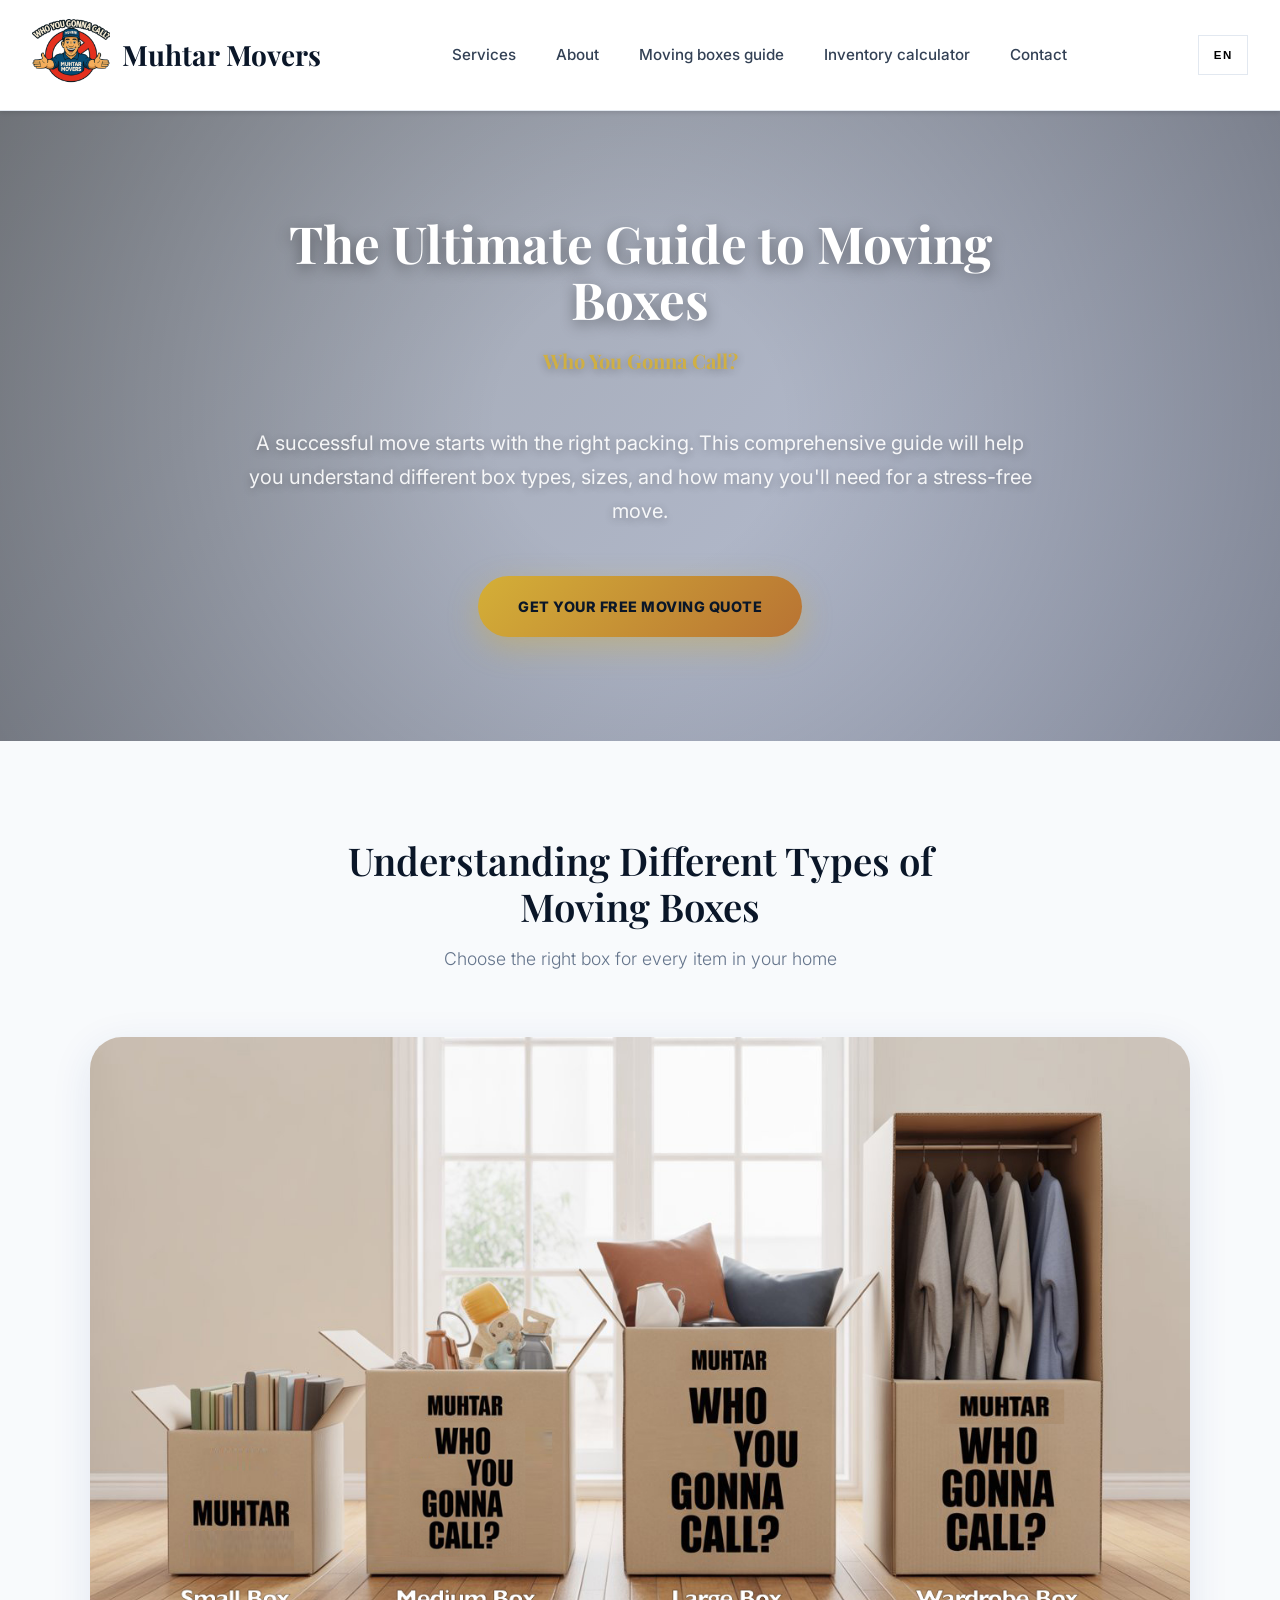
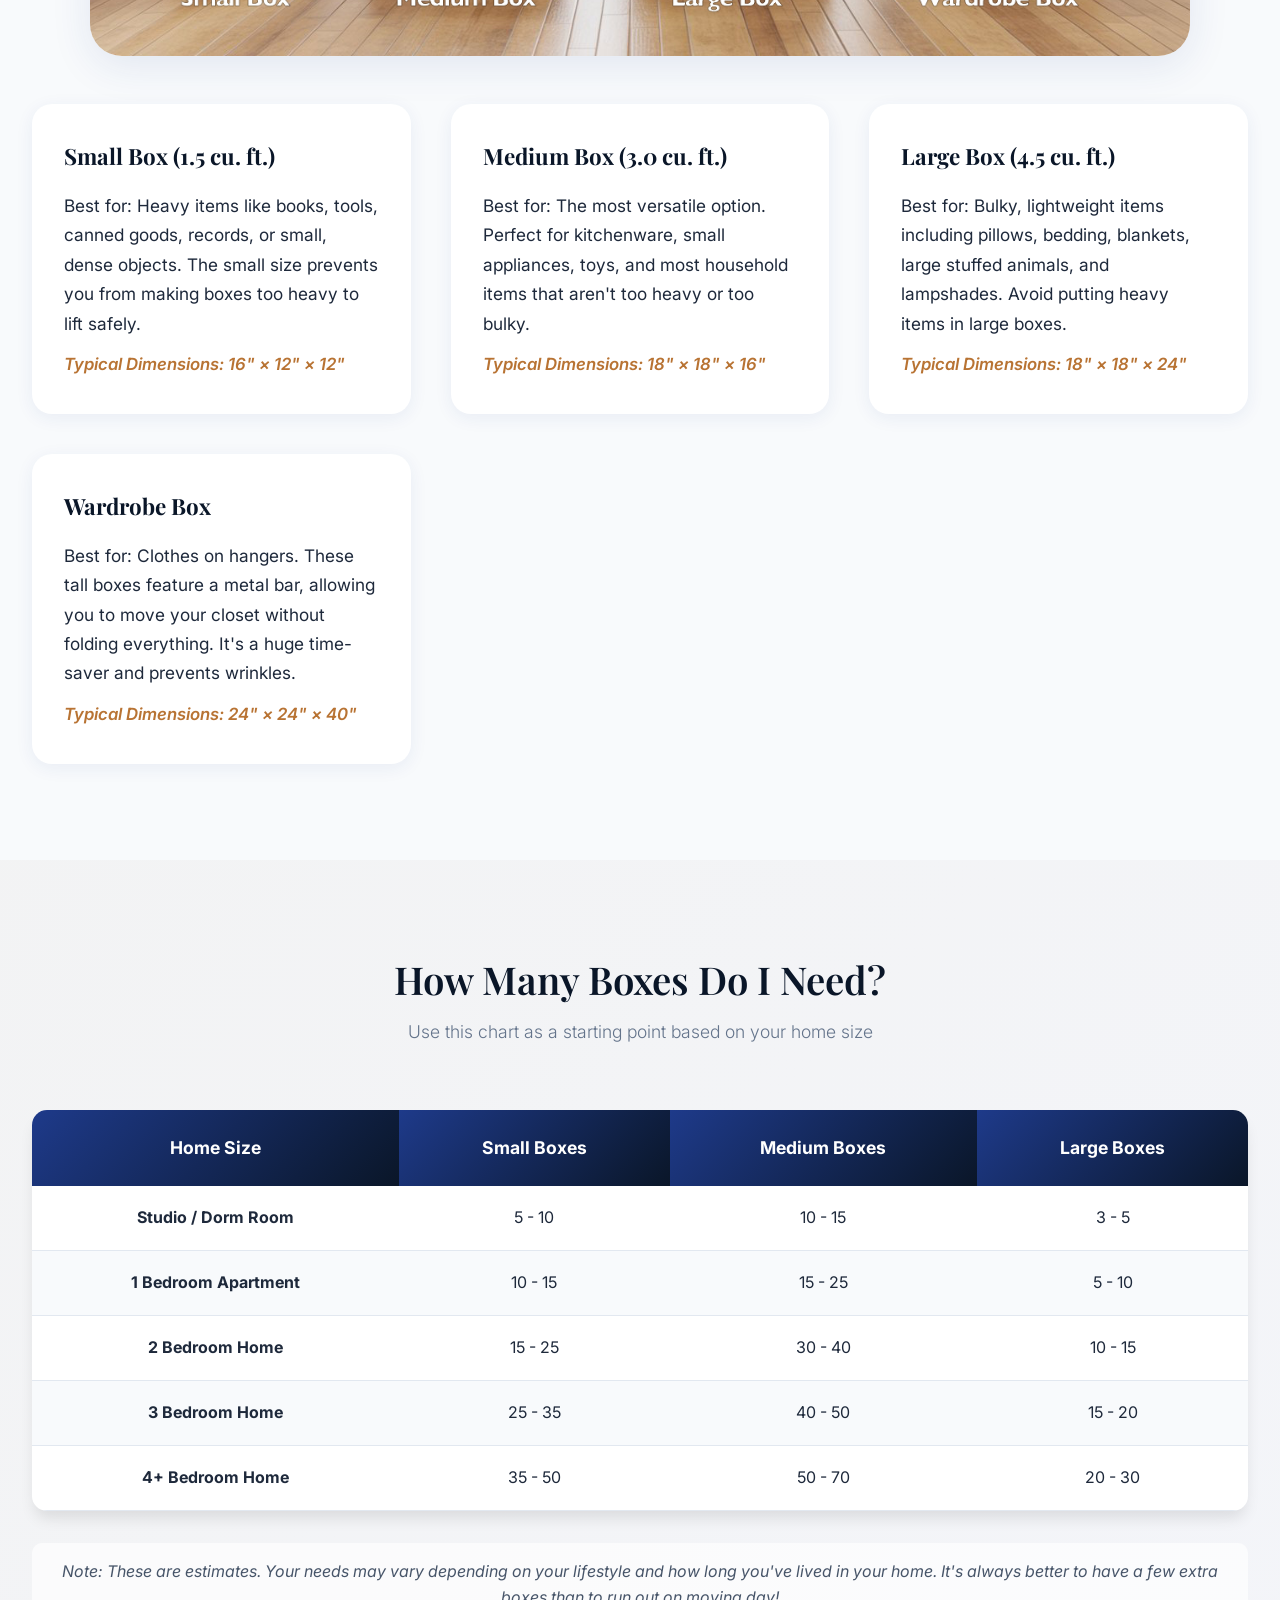
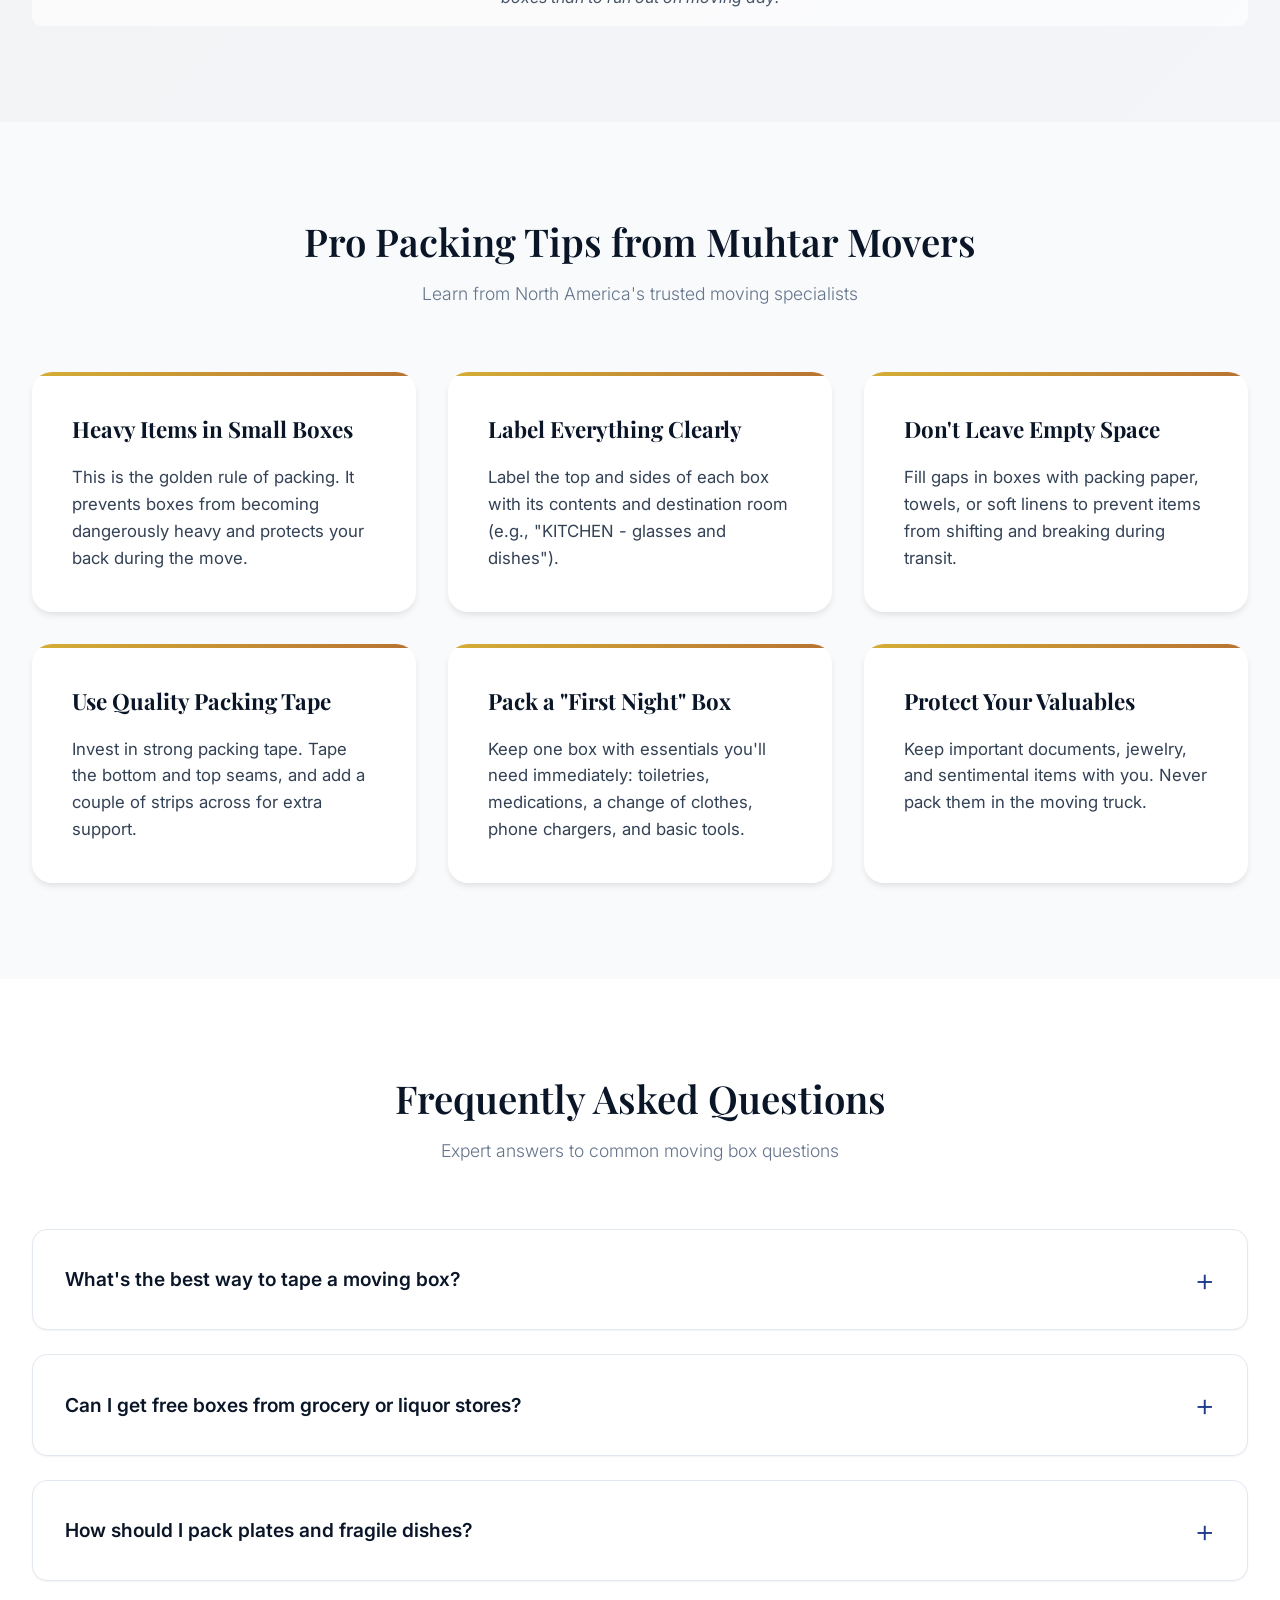
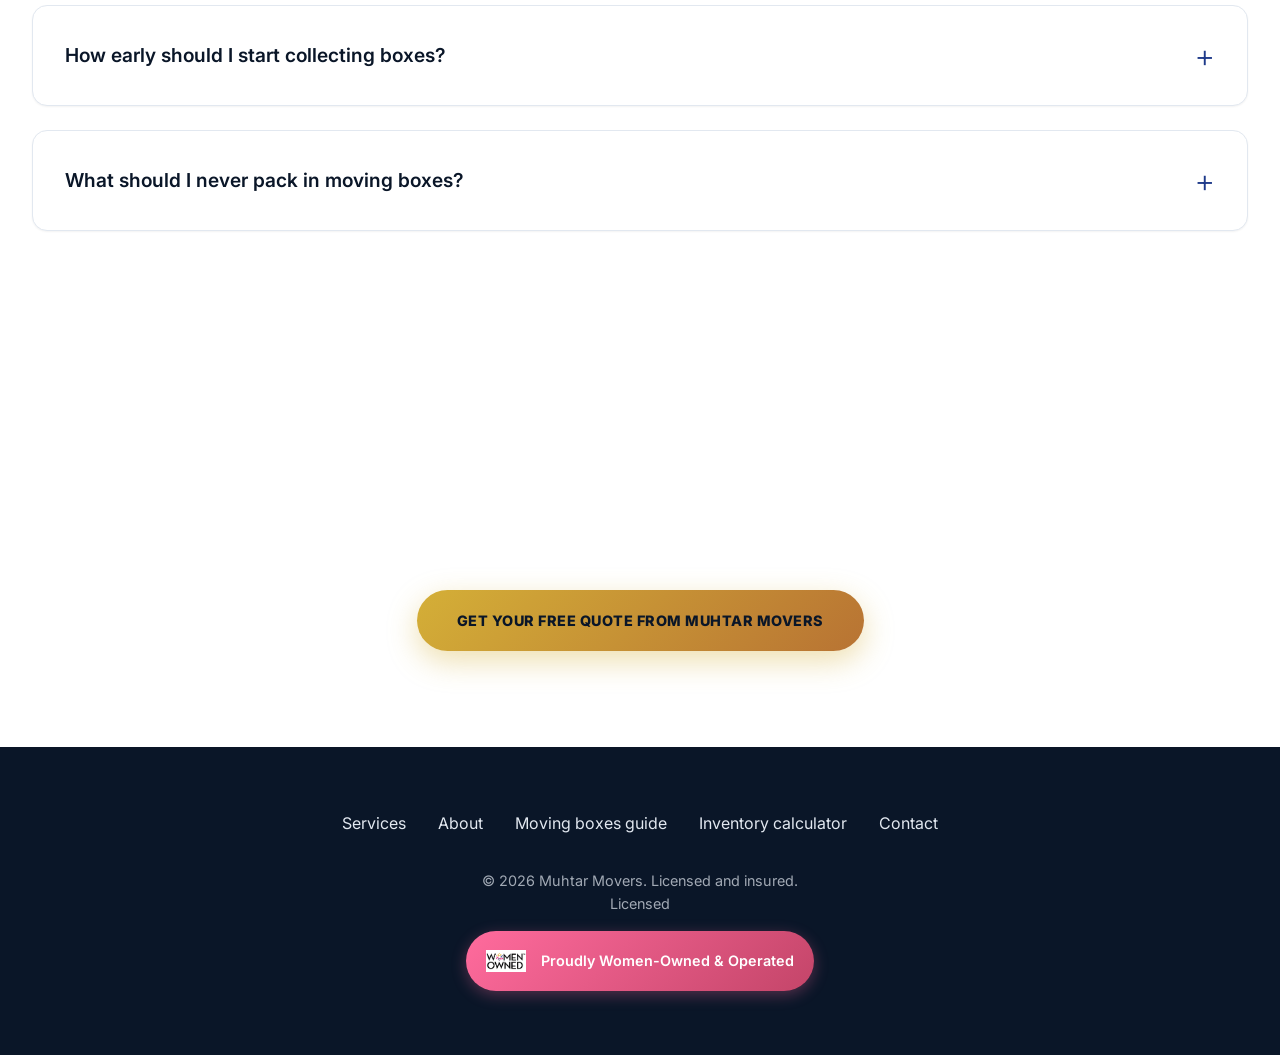
==== commit 2ce32d42: "Fix site-wide language switching so every locale actually translates. The redesign dropped the switc" ====
--- a/moving-boxes.html
+++ b/moving-boxes.html
@@ -4,7 +4,7 @@
     <meta charset="UTF-8">
     <meta name="viewport" content="width=device-width, initial-scale=1.0">
     <meta http-equiv="Content-Security-Policy" content="upgrade-insecure-requests">
-    <title>The Ultimate Guide to Moving Boxes: Sizes, Tips & How Many You Need | Muhtar Movers</title>
+    <title data-translate-title="page_title_boxes">The Ultimate Guide to Moving Boxes: Sizes, Tips & How Many You Need | Muhtar Movers</title>
     <meta name="description" content="Learn how to choose the right moving boxes for your move. Our complete guide covers box types, sizes, and how to estimate the number of boxes you need. Expert tips from North America's trusted moving specialists.">
     <meta name="keywords" content="moving boxes, moving box sizes, packing boxes, moving supplies, how many boxes do I need, moving tips, packing tips, moving company, moving boxes guide">
 
@@ -157,7 +157,47 @@
             display: flex;
             align-items: center;
             justify-content: space-between;
-        }
+            gap: 1rem;
+        }
+
+        .lang-switch { position: relative; flex-shrink: 0; }
+        .lang-toggle {
+            min-width: 3.1rem;
+            height: 2.5rem;
+            border: 1px solid #e2e8f0;
+            background: #fff;
+            padding: 0 0.7rem;
+            font-size: 0.72rem;
+            font-weight: 700;
+            letter-spacing: 0.12em;
+            cursor: pointer;
+        }
+        .lang-menu {
+            position: absolute;
+            right: 0;
+            top: calc(100% + 0.35rem);
+            margin: 0;
+            padding: 0.35rem 0;
+            list-style: none;
+            min-width: 11rem;
+            background: #fff;
+            border: 1px solid #e2e8f0;
+            box-shadow: 0 12px 32px rgba(15, 23, 42, 0.12);
+            z-index: 120;
+        }
+        .lang-menu button {
+            display: block;
+            width: 100%;
+            text-align: left;
+            border: 0;
+            background: transparent;
+            padding: 0.55rem 0.95rem;
+            font-size: 0.92rem;
+            cursor: pointer;
+        }
+        .lang-menu button:hover,
+        .lang-menu button.is-active { background: #f1f5f9; }
+        .header-tools { display: flex; align-items: center; gap: 0.75rem; }
 
         .logo {
             font-family: var(--font-display);
@@ -728,12 +768,29 @@
                 Muhtar Movers
             </a>
             <nav class="nav">
-                <a href="index.html#services">Services</a>
-                <a href="index.html#about">About</a>
-                <a href="moving-boxes.html">Moving Boxes</a>
-                <a href="game/interactive.html">Interactive Estimator</a>
-                <a href="index.html#contact">Contact</a>
+                <a href="index.html#services" data-translate="nav_services">Services</a>
+                <a href="index.html#about" data-translate="nav_about">About</a>
+                <a href="moving-boxes.html" data-translate="nav_boxes">Moving Boxes</a>
+                <a href="game/interactive.html" data-translate="nav_estimator">Interactive Estimator</a>
+                <a href="index.html#contact" data-translate="nav_contact">Contact</a>
             </nav>
+            <div class="header-tools">
+                <div class="lang-switch">
+                    <button type="button" class="lang-toggle" aria-expanded="false" aria-haspopup="listbox" data-translate-aria="lang_choose" aria-label="Choose language">
+                        <span class="lang-code">EN</span>
+                    </button>
+                    <ul class="lang-menu" hidden>
+                        <li><button type="button" data-lang="en">English</button></li>
+                        <li><button type="button" data-lang="fr">Français</button></li>
+                        <li><button type="button" data-lang="de">Deutsch</button></li>
+                        <li><button type="button" data-lang="es">Español</button></li>
+                        <li><button type="button" data-lang="it">Italiano</button></li>
+                        <li><button type="button" data-lang="ru">Русский</button></li>
+                        <li><button type="button" data-lang="tr">Türkçe</button></li>
+                        <li><button type="button" data-lang="zh">中文</button></li>
+                    </ul>
+                </div>
+            </div>
         </div>
     </header>
 
@@ -741,10 +798,10 @@
     <section class="hero">
         <div class="container">
             <div class="hero-content">
-                <h1>The Ultimate Guide to Moving Boxes</h1>
+                <h1 data-translate="boxes_hero_title">The Ultimate Guide to Moving Boxes</h1>
                 <p class="hero-slogan">Who You Gonna Call?</p>
-                <p>A successful move starts with the right packing. This comprehensive guide will help you understand different box types, sizes, and how many you'll need for a stress-free move.</p>
-                <a href="game/interactive.html" class="btn btn-gold">Get Your Free Moving Quote</a>
+                <p data-translate="boxes_hero_lede">A successful move starts with the right packing. This comprehensive guide will help you understand different box types, sizes, and how many you'll need for a stress-free move.</p>
+                <a href="game/interactive.html" class="btn btn-gold" data-translate="boxes_cta_quote">Get Your Free Moving Quote</a>
             </div>
         </div>
     </section>
@@ -753,32 +810,32 @@
     <section class="box-types">
         <div class="container">
             <div class="section-header">
-                <h2 class="section-title">Understanding Different Types of Moving Boxes</h2>
-                <p class="section-subtitle">Choose the right box for every item in your home</p>
+                <h2 class="section-title" data-translate="boxes_types_title">Understanding Different Types of Moving Boxes</h2>
+                <p class="section-subtitle" data-translate="boxes_types_sub">Choose the right box for every item in your home</p>
             </div>
             <div class="main-box-hero-image-wrapper">
                 <img src="visuals/boxes/all01.jpg" alt="All box types" class="main-box-hero-image">
             </div>
             <div class="box-type-cards">
                 <div class="box-type-card">
-                    <h3>Small Box (1.5 cu. ft.)</h3>
-                    <p><strong>Best for:</strong> Heavy items like books, tools, canned goods, records, or small, dense objects. The small size prevents you from making boxes too heavy to lift safely.</p>
-                    <p><em>Typical Dimensions: 16" x 12" x 12"</em></p>
+                    <h3 data-translate="boxes_small_title">Small Box (1.5 cu. ft.)</h3>
+                    <p data-translate="boxes_small_for"><strong>Best for:</strong> Heavy items like books, tools, canned goods, records, or small, dense objects. The small size prevents you from making boxes too heavy to lift safely.</p>
+                    <p><em data-translate="boxes_small_dim">Typical Dimensions: 16" x 12" x 12"</em></p>
                 </div>
                 <div class="box-type-card">
-                    <h3>Medium Box (3.0 cu. ft.)</h3>
-                    <p><strong>Best for:</strong> The most versatile option. Perfect for kitchenware, small appliances, toys, and most household items that aren't too heavy or too bulky.</p>
-                    <p><em>Typical Dimensions: 18" x 18" x 16"</em></p>
+                    <h3 data-translate="boxes_med_title">Medium Box (3.0 cu. ft.)</h3>
+                    <p data-translate="boxes_med_for"><strong>Best for:</strong> The most versatile option. Perfect for kitchenware, small appliances, toys, and most household items that aren't too heavy or too bulky.</p>
+                    <p><em data-translate="boxes_med_dim">Typical Dimensions: 18" x 18" x 16"</em></p>
                 </div>
                 <div class="box-type-card">
-                    <h3>Large Box (4.5 cu. ft.)</h3>
-                    <p><strong>Best for:</strong> Bulky, lightweight items including pillows, bedding, blankets, large stuffed animals, and lampshades. Avoid putting heavy items in large boxes.</p>
-                    <p><em>Typical Dimensions: 18" x 18" x 24"</em></p>
+                    <h3 data-translate="boxes_large_title">Large Box (4.5 cu. ft.)</h3>
+                    <p data-translate="boxes_large_for"><strong>Best for:</strong> Bulky, lightweight items including pillows, bedding, blankets, large stuffed animals, and lampshades. Avoid putting heavy items in large boxes.</p>
+                    <p><em data-translate="boxes_large_dim">Typical Dimensions: 18" x 18" x 24"</em></p>
                 </div>
                 <div class="box-type-card">
-                    <h3>Wardrobe Box</h3>
-                    <p><strong>Best for:</strong> Clothes on hangers. These tall boxes feature a metal bar, allowing you to move your closet without folding everything. It's a huge time-saver and prevents wrinkles.</p>
-                    <p><em>Typical Dimensions: 24" x 24" x 40"</em></p>
+                    <h3 data-translate="boxes_ward_title">Wardrobe Box</h3>
+                    <p data-translate="boxes_ward_for"><strong>Best for:</strong> Clothes on hangers. These tall boxes feature a metal bar, allowing you to move your closet without folding everything. It's a huge time-saver and prevents wrinkles.</p>
+                    <p><em data-translate="boxes_ward_dim">Typical Dimensions: 24" x 24" x 40"</em></p>
                 </div>
             </div>
         </div>
@@ -788,46 +845,46 @@
     <section class="calculator">
         <div class="container">
             <div class="section-header">
-                <h2 class="section-title">How Many Boxes Do I Need?</h2>
-                <p class="section-subtitle">Use this chart as a starting point based on your home size</p>
+                <h2 class="section-title" data-translate="boxes_how_many_title">How Many Boxes Do I Need?</h2>
+                <p class="section-subtitle" data-translate="boxes_how_many_sub">Use this chart as a starting point based on your home size</p>
             </div>
             
             <table class="estimator-table">
                 <thead>
                     <tr>
-                        <th>Home Size</th>
-                        <th>Small Boxes</th>
-                        <th>Medium Boxes</th>
-                        <th>Large Boxes</th>
+                        <th data-translate="boxes_th_home">Home Size</th>
+                        <th data-translate="boxes_th_small">Small Boxes</th>
+                        <th data-translate="boxes_th_med">Medium Boxes</th>
+                        <th data-translate="boxes_th_large">Large Boxes</th>
                     </tr>
                 </thead>
                 <tbody>
                     <tr>
-                        <td><strong>Studio / Dorm Room</strong></td>
+                        <td><strong data-translate="boxes_row_studio">Studio / Dorm Room</strong></td>
                         <td>5 - 10</td>
                         <td>10 - 15</td>
                         <td>3 - 5</td>
                     </tr>
                     <tr>
-                        <td><strong>1 Bedroom Apartment</strong></td>
+                        <td><strong data-translate="boxes_row_1bed">1 Bedroom Apartment</strong></td>
                         <td>10 - 15</td>
                         <td>15 - 25</td>
                         <td>5 - 10</td>
                     </tr>
                     <tr>
-                        <td><strong>2 Bedroom Home</strong></td>
+                        <td><strong data-translate="boxes_row_2bed">2 Bedroom Home</strong></td>
                         <td>15 - 25</td>
                         <td>30 - 40</td>
                         <td>10 - 15</td>
                     </tr>
                     <tr>
-                        <td><strong>3 Bedroom Home</strong></td>
+                        <td><strong data-translate="boxes_row_3bed">3 Bedroom Home</strong></td>
                         <td>25 - 35</td>
                         <td>40 - 50</td>
                         <td>15 - 20</td>
                     </tr>
                     <tr>
-                        <td><strong>4+ Bedroom Home</strong></td>
+                        <td><strong data-translate="boxes_row_4bed">4+ Bedroom Home</strong></td>
                         <td>35 - 50</td>
                         <td>50 - 70</td>
                         <td>20 - 30</td>
@@ -836,7 +893,7 @@
             </table>
             
             <div class="table-note">
-                <p><strong>Note:</strong> These are estimates. Your needs may vary depending on your lifestyle and how long you've lived in your home. It's always better to have a few extra boxes than to run out on moving day!</p>
+                <p data-translate="boxes_table_note"><strong>Note:</strong> These are estimates. Your needs may vary depending on your lifestyle and how long you've lived in your home. It's always better to have a few extra boxes than to run out on moving day!</p>
             </div>
         </div>
     </section>
@@ -845,34 +902,34 @@
     <section class="tips">
         <div class="container">
             <div class="section-header">
-                <h2 class="section-title">Pro Packing Tips from Muhtar Movers</h2>
-                <p class="section-subtitle">Learn from North America's trusted moving specialists</p>
+                <h2 class="section-title" data-translate="boxes_tips_title">Pro Packing Tips from Muhtar Movers</h2>
+                <p class="section-subtitle" data-translate="boxes_tips_sub">Learn from North America's trusted moving specialists</p>
             </div>
             
             <div class="tips-grid">
                 <div class="tip-card">
-                    <h3>Heavy Items in Small Boxes</h3>
-                    <p>This is the golden rule of packing. It prevents boxes from becoming dangerously heavy and protects your back during the move.</p>
+                    <h3 data-translate="boxes_tip1_title">Heavy Items in Small Boxes</h3>
+                    <p data-translate="boxes_tip1_text">This is the golden rule of packing. It prevents boxes from becoming dangerously heavy and protects your back during the move.</p>
                 </div>
                 <div class="tip-card">
-                    <h3>Label Everything Clearly</h3>
-                    <p>Label the top and sides of each box with its contents and destination room (e.g., "KITCHEN - glasses and dishes").</p>
+                    <h3 data-translate="boxes_tip2_title">Label Everything Clearly</h3>
+                    <p data-translate="boxes_tip2_text">Label the top and sides of each box with its contents and destination room (e.g., "KITCHEN - glasses and dishes").</p>
                 </div>
                 <div class="tip-card">
-                    <h3>Don't Leave Empty Space</h3>
-                    <p>Fill gaps in boxes with packing paper, towels, or soft linens to prevent items from shifting and breaking during transit.</p>
+                    <h3 data-translate="boxes_tip3_title">Don't Leave Empty Space</h3>
+                    <p data-translate="boxes_tip3_text">Fill gaps in boxes with packing paper, towels, or soft linens to prevent items from shifting and breaking during transit.</p>
                 </div>
                 <div class="tip-card">
-                    <h3>Use Quality Packing Tape</h3>
-                    <p>Invest in strong packing tape. Tape the bottom and top seams, and add a couple of strips across for extra support.</p>
+                    <h3 data-translate="boxes_tip4_title">Use Quality Packing Tape</h3>
+                    <p data-translate="boxes_tip4_text">Invest in strong packing tape. Tape the bottom and top seams, and add a couple of strips across for extra support.</p>
                 </div>
                 <div class="tip-card">
-                    <h3>Pack a "First Night" Box</h3>
-                    <p>Keep one box with essentials you'll need immediately: toiletries, medications, a change of clothes, phone chargers, and basic tools.</p>
+                    <h3 data-translate="boxes_tip5_title">Pack a "First Night" Box</h3>
+                    <p data-translate="boxes_tip5_text">Keep one box with essentials you'll need immediately: toiletries, medications, a change of clothes, phone chargers, and basic tools.</p>
                 </div>
                 <div class="tip-card">
-                    <h3>Protect Your Valuables</h3>
-                    <p>Keep important documents, jewelry, and sentimental items with you. Never pack them in the moving truck.</p>
+                    <h3 data-translate="boxes_tip6_title">Protect Your Valuables</h3>
+                    <p data-translate="boxes_tip6_text">Keep important documents, jewelry, and sentimental items with you. Never pack them in the moving truck.</p>
                 </div>
             </div>
         </div>
@@ -882,42 +939,42 @@
     <section class="faq">
         <div class="container">
             <div class="section-header">
-                <h2 class="section-title">Frequently Asked Questions</h2>
-                <p class="section-subtitle">Expert answers to common moving box questions</p>
+                <h2 class="section-title" data-translate="boxes_faq_title">Frequently Asked Questions</h2>
+                <p class="section-subtitle" data-translate="boxes_faq_sub">Expert answers to common moving box questions</p>
             </div>
             
             <div class="faq-item">
-                <div class="faq-question">What's the best way to tape a moving box?</div>
+                <div class="faq-question" data-translate="boxes_faq1_q">What's the best way to tape a moving box?</div>
                 <div class="faq-answer">
-                    <p>Use the "H-Tape" method. Tape down the main seam where the flaps meet in the middle, then tape along the two short side seams. This creates a strong 'H' shape and fully secures the bottom and top of the box.</p>
+                    <p data-translate="boxes_faq1_a">Use the "H-Tape" method. Tape down the main seam where the flaps meet in the middle, then tape along the two short side seams. This creates a strong 'H' shape and fully secures the bottom and top of the box.</p>
                 </div>
             </div>
             
             <div class="faq-item">
-                <div class="faq-question">Can I get free boxes from grocery or liquor stores?</div>
+                <div class="faq-question" data-translate="boxes_faq2_q">Can I get free boxes from grocery or liquor stores?</div>
                 <div class="faq-answer">
-                    <p>While possible, it's not always recommended. Used boxes may be structurally weak, have odd shapes, or carry contaminants from their previous contents. For the safety of your belongings, it's best to use proper moving boxes.</p>
+                    <p data-translate="boxes_faq2_a">While possible, it's not always recommended. Used boxes may be structurally weak, have odd shapes, or carry contaminants from their previous contents. For the safety of your belongings, it's best to use proper moving boxes.</p>
                 </div>
             </div>
             
             <div class="faq-item">
-                <div class="faq-question">How should I pack plates and fragile dishes?</div>
+                <div class="faq-question" data-translate="boxes_faq3_q">How should I pack plates and fragile dishes?</div>
                 <div class="faq-answer">
-                    <p>Use a medium box, often called a "Dish Pack" box if it comes with cell dividers. Wrap each plate in packing paper and stack them vertically (like records in a crate), not flat. They are much stronger this way. Fill all gaps with crumpled paper.</p>
+                    <p data-translate="boxes_faq3_a">Use a medium box, often called a "Dish Pack" box if it comes with cell dividers. Wrap each plate in packing paper and stack them vertically (like records in a crate), not flat. They are much stronger this way. Fill all gaps with crumpled paper.</p>
                 </div>
             </div>
             
             <div class="faq-item">
-                <div class="faq-question">How early should I start collecting boxes?</div>
+                <div class="faq-question" data-translate="boxes_faq4_q">How early should I start collecting boxes?</div>
                 <div class="faq-answer">
-                    <p>Start gathering boxes 6-8 weeks before your move. This gives you time to find the right sizes and quantities without rushing. Remember, different box types serve different purposes, so plan accordingly.</p>
+                    <p data-translate="boxes_faq4_a">Start gathering boxes 6-8 weeks before your move. This gives you time to find the right sizes and quantities without rushing. Remember, different box types serve different purposes, so plan accordingly.</p>
                 </div>
             </div>
             
             <div class="faq-item">
-                <div class="faq-question">What should I never pack in moving boxes?</div>
+                <div class="faq-question" data-translate="boxes_faq5_q">What should I never pack in moving boxes?</div>
                 <div class="faq-answer">
-                    <p>Never pack hazardous materials (paint, chemicals, propane), perishable food, important documents, jewelry, cash, or irreplaceable items. These should be transported separately or kept with you personally.</p>
+                    <p data-translate="boxes_faq5_a">Never pack hazardous materials (paint, chemicals, propane), perishable food, important documents, jewelry, cash, or irreplaceable items. These should be transported separately or kept with you personally.</p>
                 </div>
             </div>
         </div>
@@ -926,9 +983,9 @@
     <!-- CTA Section -->
     <section class="cta">
         <div class="container">
-            <h3>Ready to Make Your Move?</h3>
-            <p>Now that you know how to pack properly, let North America's trusted moving specialists handle the heavy lifting.</p>
-            <a href="game/interactive.html" class="btn btn-gold">Get Your Free Quote from Muhtar Movers</a>
+            <h3 data-translate="boxes_cta_title">Ready to Make Your Move?</h3>
+            <p data-translate="boxes_cta_text">Now that you know how to pack properly, let North America's trusted moving specialists handle the heavy lifting.</p>
+            <a href="game/interactive.html" class="btn btn-gold" data-translate="boxes_cta_button">Get Your Free Quote from Muhtar Movers</a>
         </div>
     </section>
 
@@ -937,17 +994,17 @@
         <div class="container">
             <div class="footer-content">
                 <div class="footer-nav">
-                    <a href="index.html#services">Services</a>
-                    <a href="index.html#about">About</a>
-                    <a href="moving-boxes.html">Moving Boxes</a>
-                    <a href="game/interactive.html">Interactive Estimator</a>
-                    <a href="index.html#contact">Contact</a>
-                </div>
-                <p>© 2024 Muhtar Movers | North America's Trusted Moving Specialists</p>
-                <p>Licensed • Insured • Trusted</p>
+                    <a href="index.html#services" data-translate="nav_services">Services</a>
+                    <a href="index.html#about" data-translate="nav_about">About</a>
+                    <a href="moving-boxes.html" data-translate="nav_boxes">Moving Boxes</a>
+                    <a href="game/interactive.html" data-translate="nav_estimator">Interactive Estimator</a>
+                    <a href="index.html#contact" data-translate="nav_contact">Contact</a>
+                </div>
+                <p data-translate="footer_copy">© 2026 Muhtar Movers. Licensed and insured.</p>
+                <p data-translate="trust_licensed">Licensed • Insured • Trusted</p>
                 <p class="footer-women-owned">
                     <img src="visuals/WO.png" alt="Women Owned" class="wo-logo-footer">
-                    <span>Proudly Women-Owned & Operated</span>
+                    <span data-translate="footer_women_owned">Proudly Women-Owned & Operated</span>
                 </p>
             </div>
         </div>
@@ -994,5 +1051,7 @@
             });
         });
     </script>
+    <script src="js/i18n.js"></script>
+    <script src="language.js"></script>
 </body>
 </html> 
